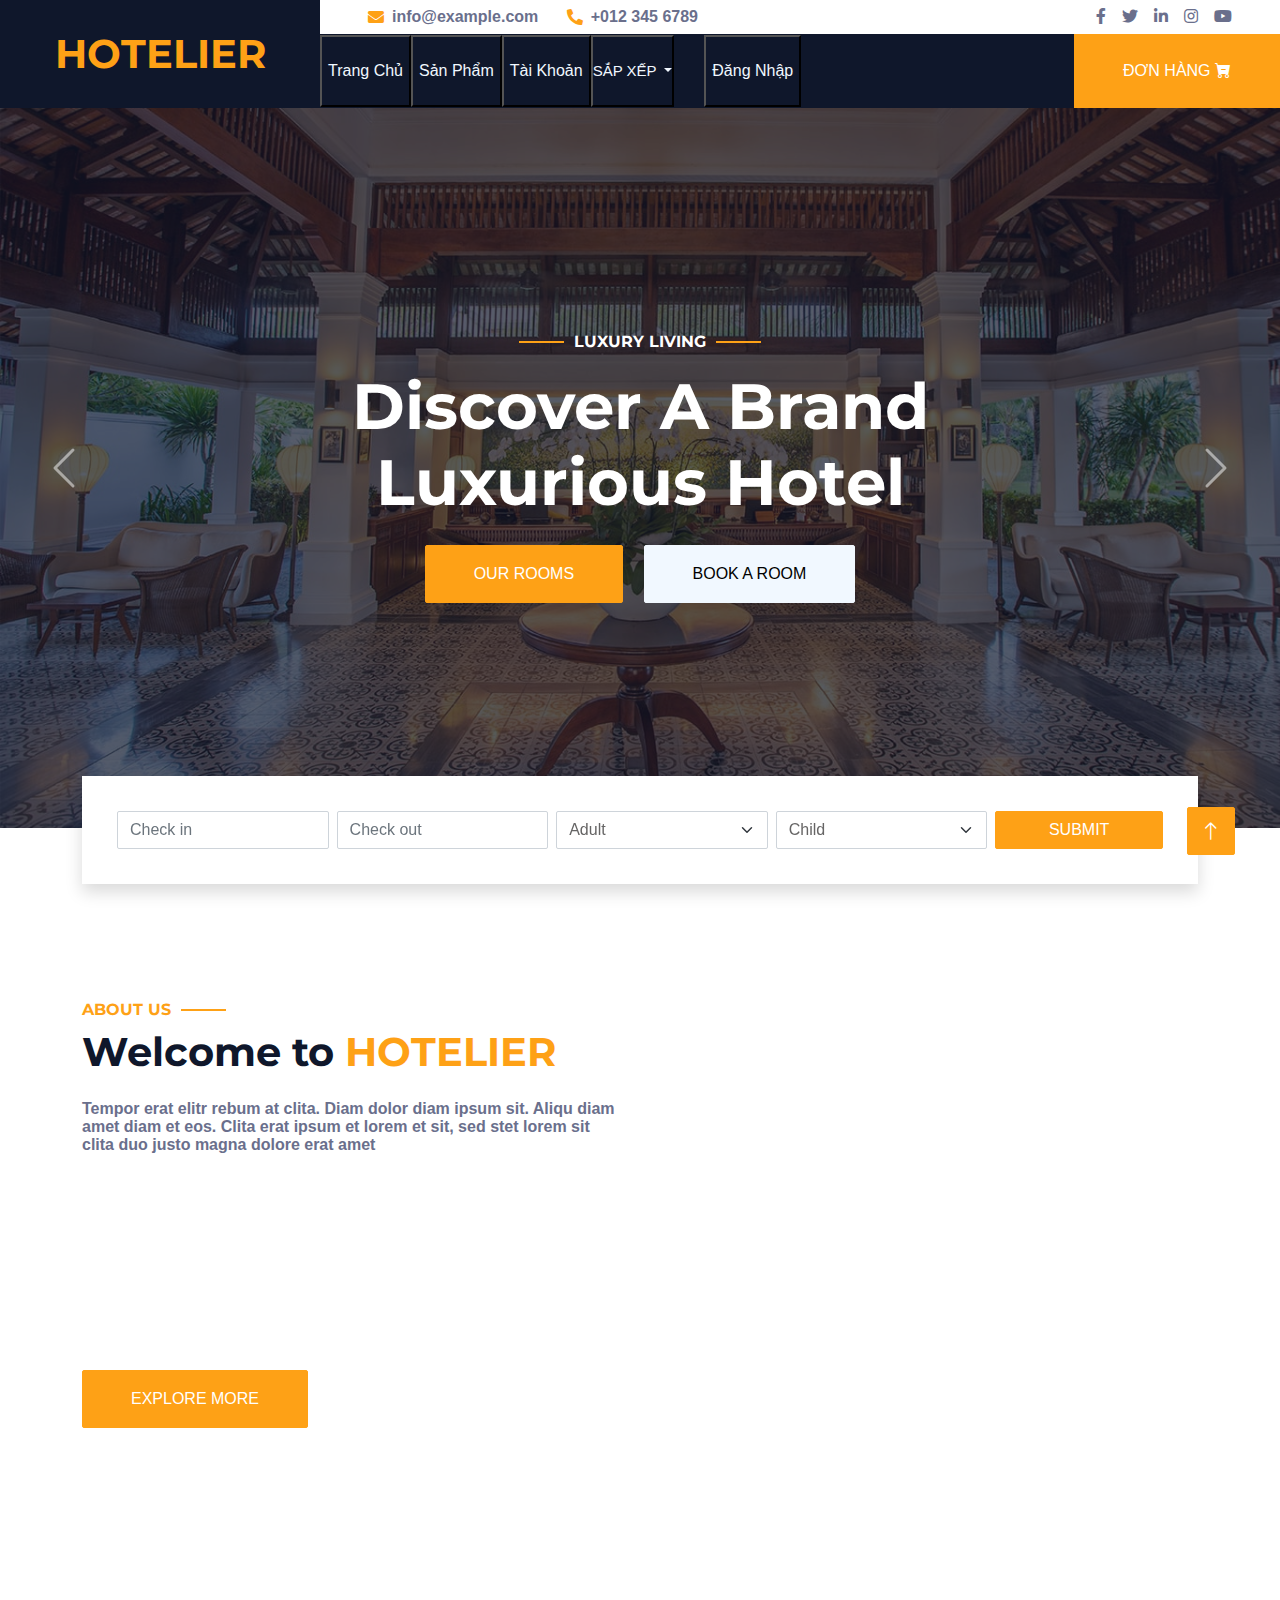
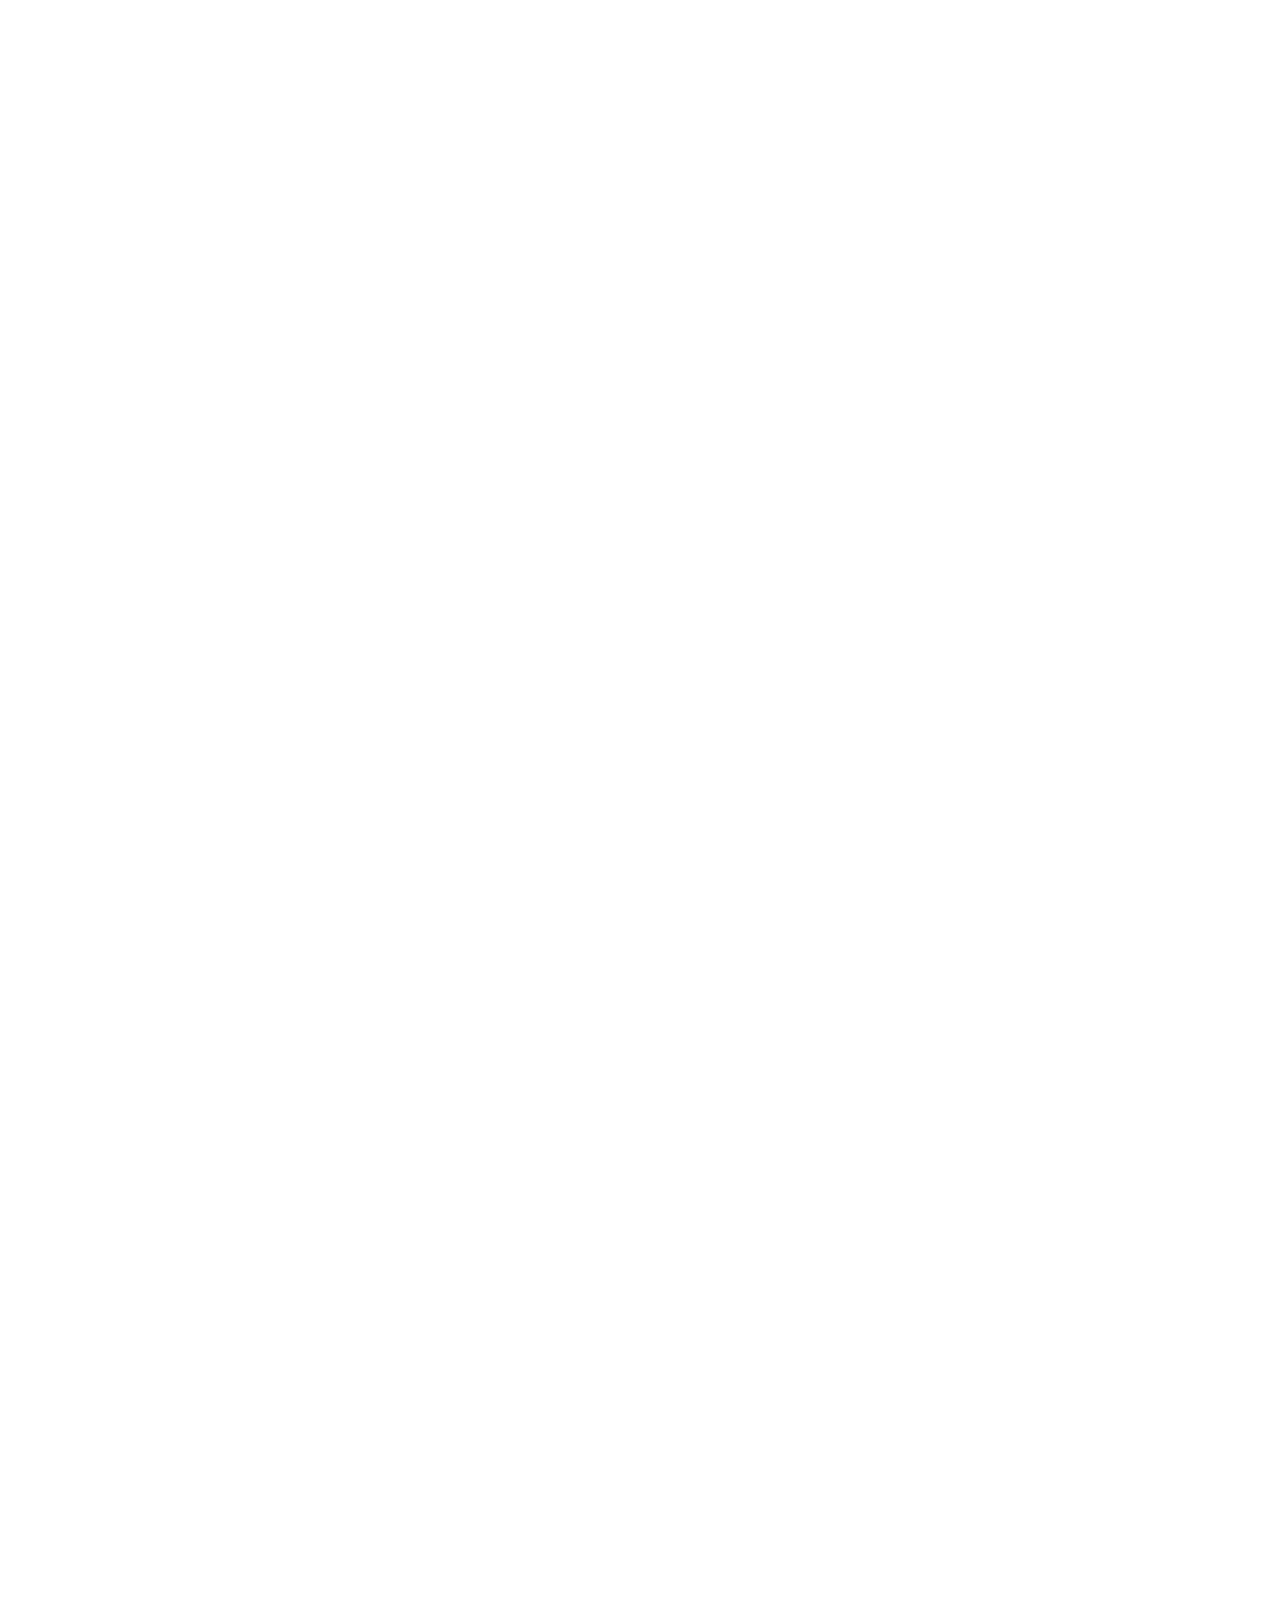
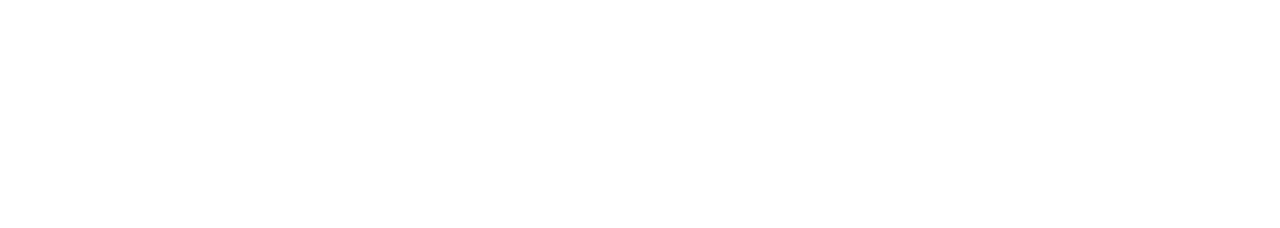
==== home.html @ 7030a5dc "FE lan 1" ====
<!DOCTYPE html>
<html lang="en">

<head>
    <meta charset="utf-8">
    <title>Hotelier - Hotel HTML Template</title>
    <meta content="width=device-width, initial-scale=1.0" name="viewport">
    <meta content="" name="keywords">
    <meta content="" name="description">

    <!-- Favicon -->
    <link href="img/favicon.ico" rel="icon">

    <!-- Google Web Fonts -->
    <link rel="preconnect" href="https://fonts.googleapis.com">
    <link rel="preconnect" href="https://fonts.gstatic.com" crossorigin>
    <link href="https://fonts.googleapis.com/css2?family=Heebo:wght@400;500;600;700&family=Montserrat:wght@400;500;600;700&display=swap" rel="stylesheet">

    <!-- Icon Font Stylesheet -->
    <link href="https://cdnjs.cloudflare.com/ajax/libs/font-awesome/5.10.0/css/all.min.css" rel="stylesheet">
    <link href="https://cdn.jsdelivr.net/npm/bootstrap-icons@1.4.1/font/bootstrap-icons.css" rel="stylesheet">

    <!-- Libraries Stylesheet -->
    <link href="lib/animate/animate.min.css" rel="stylesheet">
    <link href="lib/owlcarousel/assets/owl.carousel.min.css" rel="stylesheet">
    <link href="lib/tempusdominus/css/tempusdominus-bootstrap-4.min.css" rel="stylesheet" />

    <!-- Customized Bootstrap Stylesheet -->
    <link href="css/bootstrap.min.css" rel="stylesheet">

    <!-- Template Stylesheet -->
    <link href="css/style.css" rel="stylesheet">
    <script src="assets/js/loadHome.js"></script>
    <script src="assets/js/login.js"></script>
    <link rel="stylesheet" href="assets/index.css">
    <script src="assets/js/user/homeUser.js"></script>
    <script src="assets/js/user/listProductUser.js"></script>
    <script src="assets/js/loadList.js"></script>
    <script src="assets/js/admin/homeAdmin.js"></script>
    <script src="assets/js/admin/listProductAdmin.js"></script>
    <script src="assets/js/admin/listUser.js"></script>
    <script src="assets/js/admin/listOrder.js"></script>
    <script src="assets/js/admin/addUser.js"></script>
</head>

<body>
<div id="display"></div>
<script>
    loadHome()
</script>


<!-- JavaScript Libraries -->
<script src="https://code.jquery.com/jquery-3.4.1.min.js"></script>
<script src="https://cdn.jsdelivr.net/npm/bootstrap@5.0.0/dist/js/bootstrap.bundle.min.js"></script>
<script src="lib/wow/wow.min.js"></script>
<script src="lib/easing/easing.min.js"></script>
<script src="lib/waypoints/waypoints.min.js"></script>
<script src="lib/counterup/counterup.min.js"></script>
<script src="lib/owlcarousel/owl.carousel.min.js"></script>
<script src="lib/tempusdominus/js/moment.min.js"></script>
<script src="lib/tempusdominus/js/moment-timezone.min.js"></script>
<script src="lib/tempusdominus/js/tempusdominus-bootstrap-4.min.js"></script>

<!-- Template Javascript -->
<script src="js/main.js"></script>
</body>

</html>
---- css/style.css ----
/********** Template CSS **********/
:root {
    --primary: #FEA116;
    --light: #F1F8FF;
    --dark: #0F172B;
}

.fw-medium {
    font-weight: 500 !important;
}

.fw-semi-bold {
    font-weight: 600 !important;
}

.back-to-top {
    position: fixed;
    display: none;
    right: 45px;
    bottom: 45px;
    z-index: 99;
}


/*** Spinner ***/
#spinner {
    opacity: 0;
    visibility: hidden;
    transition: opacity .5s ease-out, visibility 0s linear .5s;
    z-index: 99999;
}

#spinner.show {
    transition: opacity .5s ease-out, visibility 0s linear 0s;
    visibility: visible;
    opacity: 1;
}


/*** Button ***/
.btn {
    font-weight: 500;
    text-transform: uppercase;
    transition: .5s;
}

.btn.btn-primary,
.btn.btn-secondary {
    color: #FFFFFF;
}

.btn-square {
    width: 38px;
    height: 38px;
}

.btn-sm-square {
    width: 32px;
    height: 32px;
}

.btn-lg-square {
    width: 48px;
    height: 48px;
}

.btn-square,
.btn-sm-square,
.btn-lg-square {
    padding: 0;
    display: flex;
    align-items: center;
    justify-content: center;
    font-weight: normal;
    border-radius: 2px;
}


/*** Navbar ***/
.navbar-dark .navbar-nav .nav-link {
    margin-right: 30px;
    padding: 25px 0;
    color: #FFFFFF;
    font-size: 15px;
    text-transform: uppercase;
    outline: none;
}

.navbar-dark .navbar-nav .nav-link:hover,
.navbar-dark .navbar-nav .nav-link.active {
    color: var(--primary);
}

@media (max-width: 991.98px) {
    .navbar-dark .navbar-nav .nav-link  {
        margin-right: 0;
        padding: 10px 0;
    }
}


/*** Header ***/
.carousel-caption {
    top: 0;
    left: 0;
    right: 0;
    bottom: 0;
    background: rgba(15, 23, 43, .7);
    z-index: 1;
}

.carousel-control-prev,
.carousel-control-next {
    width: 10%;
}

.carousel-control-prev-icon,
.carousel-control-next-icon {
    width: 3rem;
    height: 3rem;
}

@media (max-width: 768px) {
    #header-carousel .carousel-item {
        position: relative;
        min-height: 450px;
    }
    
    #header-carousel .carousel-item img {
        position: absolute;
        width: 100%;
        height: 100%;
        object-fit: cover;
    }
}

.page-header {
    background-position: center center;
    background-repeat: no-repeat;
    background-size: cover;
}

.page-header-inner {
    background: rgba(15, 23, 43, .7);
}

.breadcrumb-item + .breadcrumb-item::before {
    color: var(--light);
}

.booking {
    position: relative;
    margin-top: -100px !important;
    z-index: 1;
}


/*** Section Title ***/
.section-title {
    position: relative;
    display: inline-block;
}

.section-title::before {
    position: absolute;
    content: "";
    width: 45px;
    height: 2px;
    top: 50%;
    left: -55px;
    margin-top: -1px;
    background: var(--primary);
}

.section-title::after {
    position: absolute;
    content: "";
    width: 45px;
    height: 2px;
    top: 50%;
    right: -55px;
    margin-top: -1px;
    background: var(--primary);
}

.section-title.text-start::before,
.section-title.text-end::after {
    display: none;
}


/*** Service ***/
.service-item {
    height: 320px;
    padding: 30px;
    display: flex;
    flex-direction: column;
    justify-content: center;
    text-align: center;
    background: #FFFFFF;
    box-shadow: 0 0 45px rgba(0, 0, 0, .08);
    transition: .5s;
}

.service-item:hover {
    background: var(--primary);
}

.service-item .service-icon {
    margin: 0 auto 30px auto;
    width: 65px;
    height: 65px;
    transition: .5s;
}

.service-item i,
.service-item h5,
.service-item p {
    transition: .5s;
}

.service-item:hover i,
.service-item:hover h5,
.service-item:hover p {
    color: #FFFFFF !important;
}


/*** Youtube Video ***/
.video {
    position: relative;
    height: 100%;
    min-height: 500px;
    background: linear-gradient(rgba(15, 23, 43, .1), rgba(15, 23, 43, .1)), url(../img/video.jpg);
    background-position: center center;
    background-repeat: no-repeat;
    background-size: cover;
}

.video .btn-play {
    position: absolute;
    z-index: 3;
    top: 50%;
    left: 50%;
    transform: translateX(-50%) translateY(-50%);
    box-sizing: content-box;
    display: block;
    width: 32px;
    height: 44px;
    border-radius: 50%;
    border: none;
    outline: none;
    padding: 18px 20px 18px 28px;
}

.video .btn-play:before {
    content: "";
    position: absolute;
    z-index: 0;
    left: 50%;
    top: 50%;
    transform: translateX(-50%) translateY(-50%);
    display: block;
    width: 100px;
    height: 100px;
    background: var(--primary);
    border-radius: 50%;
    animation: pulse-border 1500ms ease-out infinite;
}

.video .btn-play:after {
    content: "";
    position: absolute;
    z-index: 1;
    left: 50%;
    top: 50%;
    transform: translateX(-50%) translateY(-50%);
    display: block;
    width: 100px;
    height: 100px;
    background: var(--primary);
    border-radius: 50%;
    transition: all 200ms;
}

.video .btn-play img {
    position: relative;
    z-index: 3;
    max-width: 100%;
    width: auto;
    height: auto;
}

.video .btn-play span {
    display: block;
    position: relative;
    z-index: 3;
    width: 0;
    height: 0;
    border-left: 32px solid var(--dark);
    border-top: 22px solid transparent;
    border-bottom: 22px solid transparent;
}

@keyframes pulse-border {
    0% {
        transform: translateX(-50%) translateY(-50%) translateZ(0) scale(1);
        opacity: 1;
    }

    100% {
        transform: translateX(-50%) translateY(-50%) translateZ(0) scale(1.5);
        opacity: 0;
    }
}

#videoModal {
    z-index: 99999;
}

#videoModal .modal-dialog {
    position: relative;
    max-width: 800px;
    margin: 60px auto 0 auto;
}

#videoModal .modal-body {
    position: relative;
    padding: 0px;
}

#videoModal .close {
    position: absolute;
    width: 30px;
    height: 30px;
    right: 0px;
    top: -30px;
    z-index: 999;
    font-size: 30px;
    font-weight: normal;
    color: #FFFFFF;
    background: #000000;
    opacity: 1;
}


/*** Testimonial ***/
.testimonial {
    background: linear-gradient(rgba(15, 23, 43, .7), rgba(15, 23, 43, .7)), url(../img/carousel-2.jpg);
    background-position: center center;
    background-repeat: no-repeat;
    background-size: cover;
}

.testimonial-carousel {
    padding-left: 65px;
    padding-right: 65px;
}

.testimonial-carousel .testimonial-item {
    padding: 30px;
}

.testimonial-carousel .owl-nav {
    position: absolute;
    width: 100%;
    height: 40px;
    top: calc(50% - 20px);
    left: 0;
    display: flex;
    justify-content: space-between;
    z-index: 1;
}

.testimonial-carousel .owl-nav .owl-prev,
.testimonial-carousel .owl-nav .owl-next {
    position: relative;
    width: 40px;
    height: 40px;
    display: flex;
    align-items: center;
    justify-content: center;
    color: #FFFFFF;
    background: var(--primary);
    border-radius: 2px;
    font-size: 18px;
    transition: .5s;
}

.testimonial-carousel .owl-nav .owl-prev:hover,
.testimonial-carousel .owl-nav .owl-next:hover {
    color: var(--primary);
    background: #FFFFFF;
}


/*** Team ***/
.team-item,
.team-item .bg-primary,
.team-item .bg-primary i {
    transition: .5s;
}

.team-item:hover {
    border-color: var(--secondary) !important;
}

.team-item:hover .bg-primary {
    background: var(--secondary) !important;
}

.team-item:hover .bg-primary i {
    color: var(--secondary) !important;
}


/*** Footer ***/
.newsletter {
    position: relative;
    z-index: 1;
}

.footer {
    position: relative;
    margin-top: -110px;
    padding-top: 180px;
}

.footer .btn.btn-social {
    margin-right: 5px;
    width: 35px;
    height: 35px;
    display: flex;
    align-items: center;
    justify-content: center;
    color: var(--light);
    border: 1px solid #FFFFFF;
    border-radius: 35px;
    transition: .3s;
}

.footer .btn.btn-social:hover {
    color: var(--primary);
}

.footer .btn.btn-link {
    display: block;
    margin-bottom: 5px;
    padding: 0;
    text-align: left;
    color: #FFFFFF;
    font-size: 15px;
    font-weight: normal;
    text-transform: capitalize;
    transition: .3s;
}

.footer .btn.btn-link::before {
    position: relative;
    content: "\f105";
    font-family: "Font Awesome 5 Free";
    font-weight: 900;
    margin-right: 10px;
}

.footer .btn.btn-link:hover {
    letter-spacing: 1px;
    box-shadow: none;
}

.footer .copyright {
    padding: 25px 0;
    font-size: 15px;
    border-top: 1px solid rgba(256, 256, 256, .1);
}

.footer .copyright a {
    color: var(--light);
}

.footer .footer-menu a {
    margin-right: 15px;
    padding-right: 15px;
    border-right: 1px solid rgba(255, 255, 255, .3);
}

.footer .footer-menu a:last-child {
    margin-right: 0;
    padding-right: 0;
    border-right: none;
}
---- assets/index.css ----
body{
    margin:0;
    color:#6a6f8c;
    /*background: url("https://vapa.vn/wp-content/uploads/2022/12/background-mau-xanh-1.jpeg");*/
    /*background:#c8c8c8;*/
    font:600 16px/18px 'Open Sans',sans-serif;
}

.login-box{
    width:100%;
    margin:auto;
    max-width:525px;
    min-height:670px;
    position:relative;
    /*background:url(https://images.unsplash.com/photo-1507208773393-40d9fc670acf?ixlib=rb-1.2.1&ixid=eyJhcHBfaWQiOjEyMDd9&auto=format&fit=crop&w=1268&q=80) no-repeat center;*/
    box-shadow:0 12px 15px 0 rgba(0,0,0,.24),0 17px 50px 0 rgba(0,0,0,.19);
}
.login-snip{
    width:100%;
    height:100%;
    position:absolute;
    padding:90px 70px 50px 70px;
    background:rgba(0, 77, 77,.9);
}
.login-snip .login,
.login-snip .sign-up-form{
    top:0;
    left:0;
    right:0;
    bottom:0;
    position:absolute;
    transform:rotateY(180deg);
    backface-visibility:hidden;
    transition:all .4s linear;
}
.login-snip .sign-in,
.login-snip .sign-up,
.login-space .group .check{
    display:none;
}
.login-snip .tab,
.login-space .group .label,
.login-space .group .button{
    text-transform:uppercase;
}
.login-snip .tab{
    font-size:22px;
    margin-right:15px;
    padding-bottom:5px;
    margin:0 15px 10px 0;
    display:inline-block;
    border-bottom:2px solid transparent;
}
.login-snip .sign-in:checked + .tab,
.login-snip .sign-up:checked + .tab{
    color:#fff;
    border-color:#1161ee;
}
.login-space{
    min-height:345px;
    position:relative;
    perspective:1000px;
    transform-style:preserve-3d;
}
.login-space .group{
    margin-bottom:15px;
}
.login-space .group .label,
.login-space .group .input,
.login-space .group .button{
    width:100%;
    color:#fff;
    display:block;
}
.login-space .group .input,
.login-space .group .button{
    border:none;
    padding:15px 20px;
    border-radius:25px;
    background:rgba(255,255,255,.1);
}
.login-space .group input[data-type="password"]{
    text-security:circle;
    -webkit-text-security:circle;
}
.login-space .group .label{
    color:#aaa;
    font-size:12px;
}
.login-space .group .button{
    background:#1161ee;
}
.login-space .group label .icon{
    width:15px;
    height:15px;
    border-radius:2px;
    position:relative;
    display:inline-block;
    background:rgba(255,255,255,.1);
}
.login-space .group label .icon:before,
.login-space .group label .icon:after{
    content:'';
    width:10px;
    height:2px;
    background:#fff;
    position:absolute;
    transition:all .2s ease-in-out 0s;
}
.login-space .group label .icon:before{
    left:3px;
    width:5px;
    bottom:6px;
    transform:scale(0) rotate(0);
}
.login-space .group label .icon:after{
    top:6px;
    right:0;
    transform:scale(0) rotate(0);
}
.login-space .group .check:checked + label{
    color:#fff;
}
.login-space .group .check:checked + label .icon{
    background:#1161ee;
}
.login-space .group .check:checked + label .icon:before{
    transform:scale(1) rotate(45deg);
}
.login-space .group .check:checked + label .icon:after{
    transform:scale(1) rotate(-45deg);
}
.login-snip .sign-in:checked + .tab + .sign-up + .tab + .login-space .login{
    transform:rotate(0);
}
.login-snip .sign-up:checked + .tab + .login-space .sign-up-form{
    transform:rotate(0);
}

*,:after,:before{box-sizing:border-box}
.clearfix:after,.clearfix:before{content:'';display:table}
.clearfix:after{clear:both;display:block}
a{color:inherit;text-decoration:none}


.hr{
    height:2px;
    margin:60px 0 50px 0;
    background:rgba(255,255,255,.2);
}
.foot{
    text-align:center;
}
.card{
    width: 500px;
    left: 100px;
}

::placeholder{
    color: #b3b3b3;
}

.row {
    display: flex;
    justify-content: center;
    align-items: center;
}
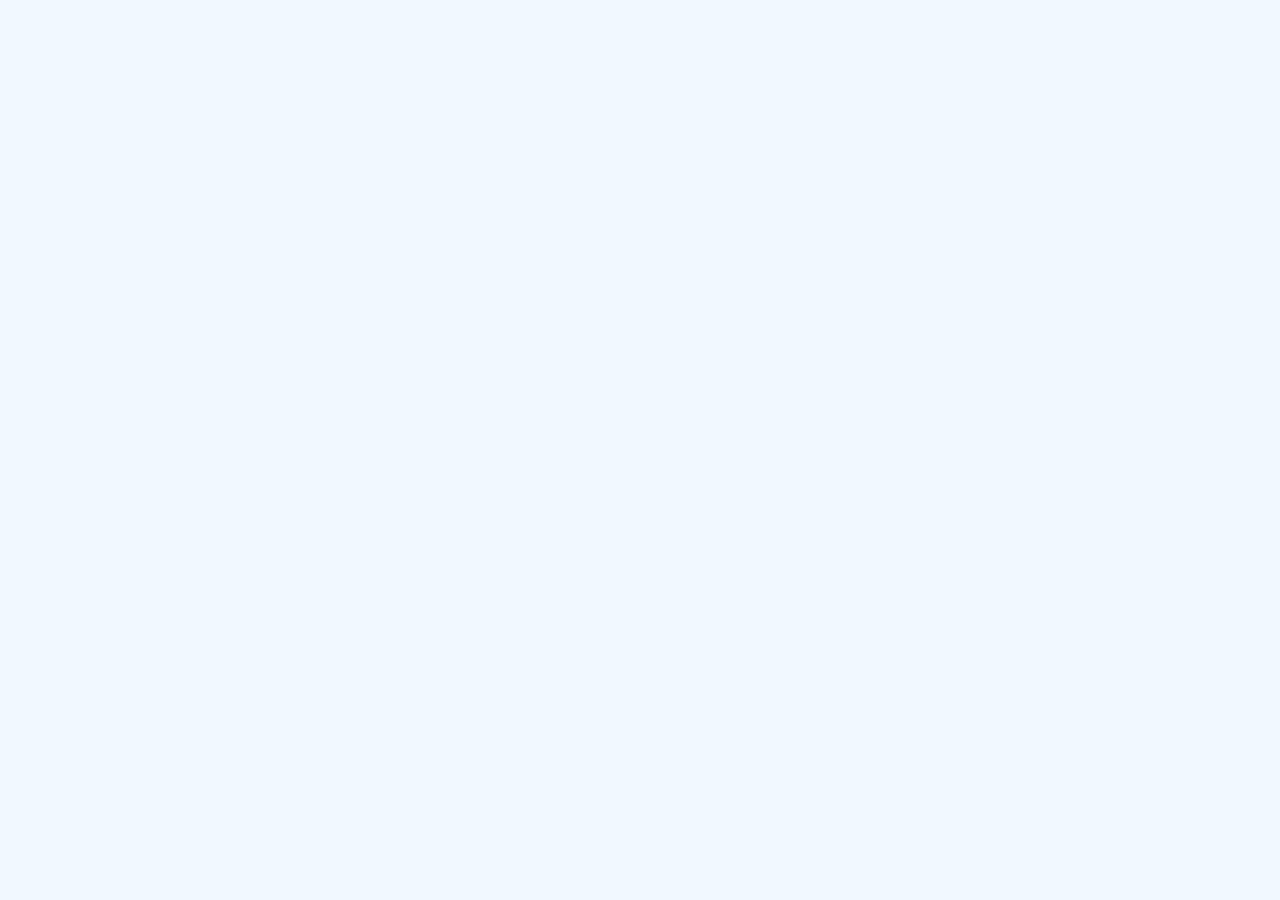
==== commit d9d60009: "done find all product" ====
--- a/home.html
+++ b/home.html
@@ -24,6 +24,8 @@
     <link href="lib/animate/animate.min.css" rel="stylesheet">
     <link href="lib/owlcarousel/assets/owl.carousel.min.css" rel="stylesheet">
     <link href="lib/tempusdominus/css/tempusdominus-bootstrap-4.min.css" rel="stylesheet" />
+    <script src="https://cdnjs.cloudflare.com/ajax/libs/axios/1.4.0/axios.min.js" integrity="sha512-uMtXmF28A2Ab/JJO2t/vYhlaa/3ahUOgj1Zf27M5rOo8/+fcTUVH0/E0ll68njmjrLqOBjXM3V9NiPFL5ywWPQ==" crossorigin="anonymous" referrerpolicy="no-referrer"></script>
+
 
     <!-- Customized Bootstrap Stylesheet -->
     <link href="css/bootstrap.min.css" rel="stylesheet">
@@ -45,9 +47,8 @@
 
 <body>
 <div id="display"></div>
-<script>
-    loadHome()
-</script>
+
+<script > loadHome()</script>
 
 
 <!-- JavaScript Libraries -->
@@ -64,6 +65,7 @@
 
 <!-- Template Javascript -->
 <script src="js/main.js"></script>
+
 </body>
 
 </html>